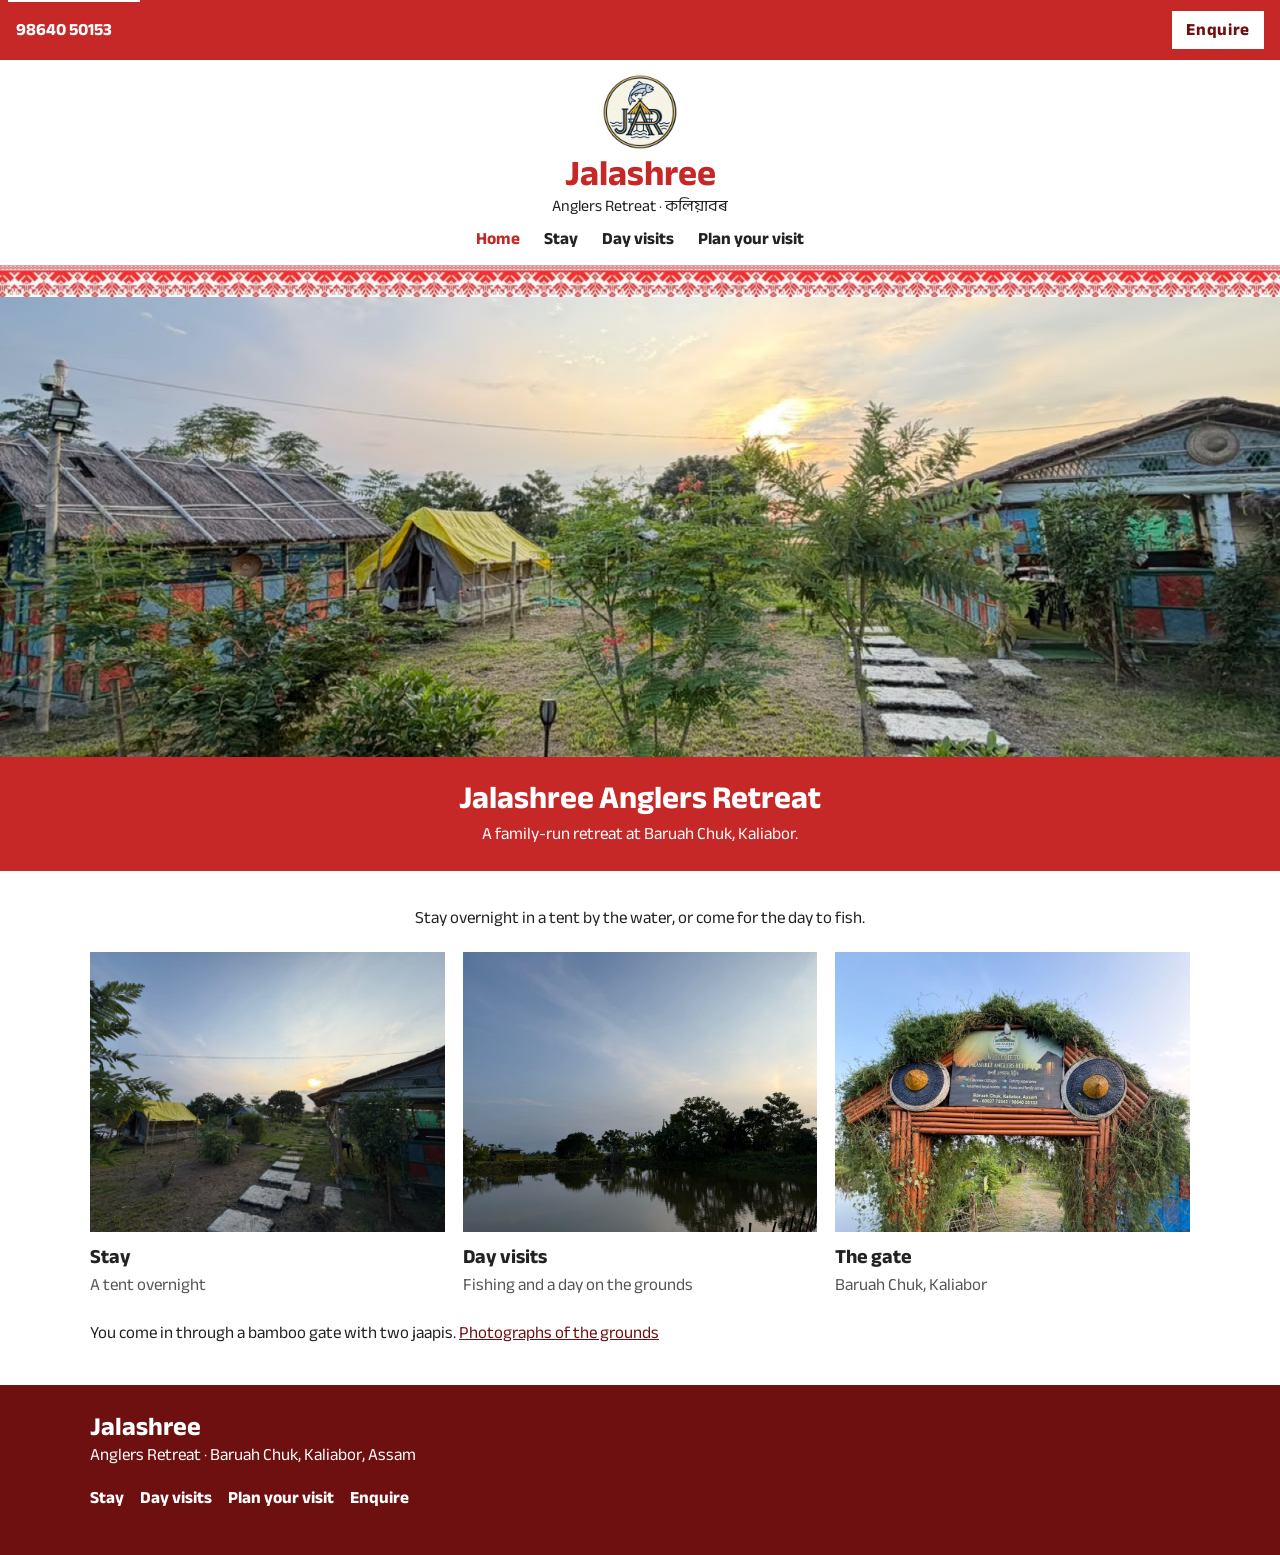
==== index.html @ 2acd0dfd "Give the site a fuller photographic layout." ====
<!doctype html>
<html lang="en">
  <head>
    <meta charset="utf-8" />
    <meta name="viewport" content="width=device-width, initial-scale=1" />
    <title>Jalashree Anglers Retreat</title>
    <meta name="description" content="Family-run retreat at Baruah Chuk, Kaliabor, Assam. Enquire about a tent overnight or a day visit to fish." />
    <link rel="stylesheet" href="styles.css" />
    <link rel="icon" href="images/logo.png" type="image/png" />
  </head>
  <body>
    <a class="skip" href="#content">Skip to content</a>
    <div class="topbar">
      <a href="tel:+919864050153">98640 50153</a>
      <div class="top-actions">
        <button class="menu-btn" type="button" aria-expanded="false" aria-controls="site-nav">Menu</button>
        <a class="plan" href="book.html">Enquire</a>
      </div>
    </div>
    <header class="site-head">
      <a class="brand" href="index.html">
        <img src="images/logo.png" width="192" height="192" alt="" />
        <span>
          <span class="brand-en">Jalashree</span>
          <span class="brand-sub">Anglers Retreat · কলিয়াবৰ</span>
        </span>
      </a>
      <nav id="site-nav" aria-label="Pages">
        <a href="index.html" aria-current="page">Home</a>
        <a href="stay.html">Stay</a>
        <a href="day.html">Day visits</a>
        <a href="visit.html">Plan your visit</a>
      </nav>
    </header>
    <div class="gamosa" role="presentation"></div>
    <figure class="banner">
      <img src="images/yard.jpg" width="1600" height="1200" alt="Yellow tent between thatched shelters on the grounds at sunset" fetchpriority="high" />
    </figure>
    <div class="banner-cap">
      <h1>Jalashree Anglers Retreat</h1>
      <p>A family-run retreat at Baruah Chuk, Kaliabor.</p>
    </div>
    <main id="content">
      <p class="lead">Stay overnight in a tent by the water, or come for the day to fish.</p>
      <div class="cards look">
        <a href="stay.html">
          <span class="shot"><img src="images/stay.jpg" width="1600" height="1200" alt="Yellow canvas tent and a thatched shelter beside a stone path at sunset" /></span>
          <strong>Stay</strong>
          <span>A tent overnight</span>
        </a>
        <a href="day.html">
          <span class="shot"><img src="images/pond.jpg" width="1280" height="960" alt="Still water beside the grounds, with trees along the far bank" /></span>
          <strong>Day visits</strong>
          <span>Fishing and a day on the grounds</span>
        </a>
        <a href="visit.html">
          <span class="shot"><img class="top" src="images/gate.jpg" width="960" height="1280" alt="Bamboo entrance with two jaapis and the Jalashree sign" /></span>
          <strong>The gate</strong>
          <span>Baruah Chuk, Kaliabor</span>
        </a>
      </div>
      <p class="lead">You come in through a bamboo gate with two jaapis. <a href="gallery.html">Photographs of the grounds</a></p>
    </main>
    <footer>
      <div class="wrap">
        <p class="foot-brand">Jalashree</p>
        <p>Anglers Retreat · Baruah Chuk, Kaliabor, Assam</p>
        <nav class="links" aria-label="Footer">
          <a href="stay.html">Stay</a>
          <a href="day.html">Day visits</a>
          <a href="visit.html">Plan your visit</a>
          <a href="book.html">Enquire</a>
        </nav>
      </div>
    </footer>
    <script src="contact.js"></script>
    <script src="site.js"></script>
  </body>
</html>
---- styles.css ----
@font-face {
  font-family: "Anek Bangla";
  src: url("fonts/anek-bangla-latin-400-normal.woff2") format("woff2");
  font-weight: 400;
  font-style: normal;
  font-display: swap;
  unicode-range: U+0000-00FF, U+0131, U+0152-0153, U+02BB-02BC, U+02C6, U+02DA, U+02DC, U+2000-206F, U+20AC, U+2122;
}

@font-face {
  font-family: "Anek Bangla";
  src: url("fonts/anek-bangla-latin-700-normal.woff2") format("woff2");
  font-weight: 700;
  font-style: normal;
  font-display: swap;
  unicode-range: U+0000-00FF, U+0131, U+0152-0153, U+02BB-02BC, U+02C6, U+02DA, U+02DC, U+2000-206F, U+20AC, U+2122;
}

@font-face {
  font-family: "Anek Bangla";
  src: url("fonts/anek-bangla-bengali-400-normal.woff2") format("woff2");
  font-weight: 400;
  font-style: normal;
  font-display: swap;
  unicode-range: U+0980-09FF;
}

@font-face {
  font-family: "Anek Bangla";
  src: url("fonts/anek-bangla-bengali-700-normal.woff2") format("woff2");
  font-weight: 700;
  font-style: normal;
  font-display: swap;
  unicode-range: U+0980-09FF;
}

:root {
  --red: #c62828;
  --red-dark: #6e1010;
  --ink: #222;
  --muted: #555;
  --line: #e6e6e6;
  --page: 1100px;
  --move: 0.2s ease;
}

*,
*::before,
*::after {
  box-sizing: border-box;
}

body {
  margin: 0;
  color: var(--ink);
  background: #fff;
  font-family: "Anek Bangla", "Nirmala UI", sans-serif;
  font-size: 17px;
  line-height: 1.5;
}

img {
  max-width: 100%;
  display: block;
}

figure {
  margin: 0;
}

a {
  color: inherit;
}

h1,
h2,
p {
  margin: 0;
}

:focus-visible {
  outline: 2px solid var(--red-dark);
  outline-offset: 2px;
}

::selection {
  background: var(--red);
  color: #fff;
}

.skip {
  position: absolute;
  left: 8px;
  top: -40px;
  background: #fff;
  padding: 8px 12px;
  z-index: 5;
}

.skip:focus {
  top: 8px;
}

.wrap {
  width: min(var(--page), calc(100% - 32px));
  margin-inline: auto;
}

.topbar {
  display: flex;
  justify-content: space-between;
  align-items: center;
  gap: 12px;
  padding: 8px 16px;
  background: var(--red);
  color: #fff;
}

.top-actions {
  display: flex;
  align-items: center;
  gap: 8px;
}

.topbar .menu-btn {
  border-color: #fff;
  background: transparent;
  color: #fff;
}

.topbar a {
  display: inline-flex;
  align-items: center;
  min-height: 44px;
  color: #fff;
  font-weight: 700;
  text-decoration: none;
}

.topbar .plan {
  min-height: 36px;
  padding: 6px 14px;
  background: #fff;
  color: var(--red-dark);
}

.topbar .plan:hover {
  background: #f3e4e4;
  color: var(--red-dark);
}

.site-head {
  position: relative;
  display: flex;
  flex-direction: column;
  align-items: center;
  width: min(var(--page), calc(100% - 32px));
  margin: 0 auto;
  padding: 14px 0 4px;
}

.brand {
  display: flex;
  flex-direction: column;
  align-items: center;
  text-align: center;
  text-decoration: none;
  color: inherit;
  min-height: 44px;
}

.brand img {
  width: 76px;
  height: 76px;
  margin: 0 0 6px;
}

.brand-en {
  display: block;
  color: var(--red);
  font-size: 36px;
  font-weight: 700;
  line-height: 1;
}

.brand-sub {
  display: block;
  margin-top: 4px;
  font-size: 16px;
  line-height: 1.3;
}

.head-actions {
  display: flex;
  align-items: center;
  gap: 8px;
}

.call {
  position: relative;
  display: inline-flex;
  align-items: center;
  min-height: 44px;
  padding: 0 4px;
  color: var(--red-dark);
  font-weight: 700;
  text-decoration: none;
}

.call span {
  margin-left: 4px;
}

.menu-btn {
  display: none;
  min-height: 44px;
  min-width: 44px;
  padding: 8px 12px;
  border: 1px solid var(--line);
  background: #fff;
  color: var(--ink);
  font: inherit;
  font-weight: 700;
  cursor: pointer;
}

#site-nav {
  display: flex;
  flex-wrap: wrap;
  align-items: center;
  justify-content: center;
  gap: 0 8px;
}

#site-nav a {
  display: inline-flex;
  align-items: center;
  min-height: 44px;
  padding: 0 8px;
  text-decoration: none;
  font-weight: 700;
  transition: color var(--move);
}

#site-nav a:hover,
#site-nav a[aria-current="page"] {
  color: var(--red);
}

.gamosa {
  height: 32px;
  background: #fff url("images/gamosa.png") center / auto 32px repeat-x;
}

.banner img {
  width: 100%;
  height: 460px;
  object-fit: cover;
  object-position: center 58%;
}

.banner-cap {
  background: var(--red);
  color: #fff;
  text-align: center;
  padding: 22px 20px 24px;
}

.banner-cap h1,
.banner-cap strong {
  display: block;
  color: #fff;
  font-size: 32px;
  font-weight: 700;
  line-height: 1.2;
  margin: 0;
}

.banner-cap p,
.banner-cap span {
  display: block;
  margin-top: 4px;
  font-size: 17px;
}

.banner.gate img {
  height: 520px;
  object-position: center 12%;
}

main {
  width: min(var(--page), calc(100% - 32px));
  margin: 0 auto;
  padding: 22px 0 40px;
}

h1.page {
  font-size: 30px;
  font-weight: 700;
  margin-bottom: 12px;
}

h2.section {
  font-size: 22px;
  font-weight: 700;
  margin: 28px 0 12px;
}

.lead,
.copy {
  max-width: 68ch;
}

.lead {
  margin-top: 12px;
}

.banner-cap + main > .lead:first-child {
  text-align: center;
  margin-inline: auto;
}

.cards + .lead {
  margin-top: 22px;
}

.copy {
  margin-bottom: 16px;
}

.copy p + p,
.lead + p {
  margin-top: 12px;
}

.hero {
  margin: 0 0 16px;
}

.hero img {
  width: 100%;
  height: 360px;
  object-fit: cover;
  object-position: center 55%;
}

.plain {
  margin: 18px 0 0;
}

.plain img {
  width: 100%;
  height: auto;
}

.frame img {
  width: 100%;
  height: 420px;
  object-fit: cover;
  object-position: center 15%;
}

figcaption,
.crumb,
.cards span,
.note {
  color: var(--muted);
}

.plain figcaption,
.hero figcaption,
.split figcaption,
.gallery figcaption {
  margin-top: 6px;
  font-size: 15px;
}

.crumb {
  font-size: 15px;
  margin-bottom: 8px;
}

.crumb a,
.copy a,
.lead a {
  color: var(--red-dark);
  transition: color var(--move);
}

.action {
  margin: 16px 0;
}

a.plan,
button.plan {
  display: inline-flex;
  align-items: center;
  justify-content: center;
  min-height: 48px;
  padding: 12px 18px;
  border: 0;
  background: var(--red-dark);
  color: #fff;
  text-decoration: none;
  font: inherit;
  font-weight: 700;
  letter-spacing: 0.04em;
  cursor: pointer;
  transition: background-color var(--move);
}

a.plan:hover,
button.plan:hover {
  background: #4f0c0c;
  color: #fff;
}

.cards {
  display: grid;
  grid-template-columns: 1fr 1fr;
  gap: 18px;
  margin-top: 22px;
}

.cards.look {
  grid-template-columns: 1fr 1fr 1fr;
}

.cards a {
  display: block;
  text-decoration: none;
}

.shot {
  display: block;
  overflow: hidden;
}

.cards img {
  width: 100%;
  height: 280px;
  object-fit: cover;
}

.cards strong,
.cards span {
  display: block;
}

.cards strong {
  margin-top: 10px;
  font-size: 20px;
}

.cards img.top {
  object-position: center 18%;
}

.cards a:hover strong {
  color: var(--red);
}

.split {
  display: grid;
  grid-template-columns: 1fr 1fr;
  gap: 18px;
  margin-top: 18px;
}

.split img,
.gallery img {
  width: 100%;
  height: 320px;
  object-fit: cover;
}

.gallery {
  list-style: none;
  margin: 0;
  padding: 0;
  display: grid;
  grid-template-columns: 1fr 1fr;
  gap: 16px;
}

.address {
  font-size: 20px;
  font-weight: 700;
  margin-bottom: 6px;
}

.book-form {
  display: grid;
  gap: 14px;
  max-width: 28rem;
  margin-top: 8px;
}

.book-form label,
.choice {
  display: grid;
  gap: 6px;
  font-weight: 700;
}

.choice {
  margin: 0;
  padding: 0;
  border: 0;
  min-inline-size: 0;
}

.book-form input[type="text"],
.book-form input[type="tel"],
.book-form input[type="date"],
.book-form input[type="number"],
.book-form textarea {
  font: inherit;
  width: 100%;
  min-height: 48px;
  padding: 10px 12px;
  border: 1px solid #ccc;
  border-radius: 0;
  background: #fff;
  color: var(--ink);
}

.book-form textarea {
  min-height: 96px;
  resize: vertical;
}

.choices {
  display: flex;
  flex-wrap: wrap;
  gap: 8px 22px;
}

.choices label {
  display: flex;
  align-items: center;
  gap: 8px;
  min-height: 44px;
  font-weight: 700;
}

.choices input {
  width: 18px;
  height: 18px;
  accent-color: var(--red-dark);
}

.form-error {
  color: var(--red-dark);
  font-weight: 700;
}

.draft pre {
  margin: 12px 0;
  padding: 12px;
  max-width: 68ch;
  white-space: pre-wrap;
  background: #f7f7f7;
  border: 1px solid var(--line);
  font: inherit;
}

.fold {
  border-top: 1px solid #e4e4e4;
  max-width: 68ch;
}

.fold:last-child {
  border-bottom: 1px solid #e4e4e4;
}

.fold summary {
  min-height: 48px;
  display: flex;
  align-items: center;
  justify-content: space-between;
  gap: 16px;
  padding: 12px 0;
  cursor: pointer;
  font-weight: 700;
  list-style: none;
}

.fold summary::-webkit-details-marker {
  display: none;
}

.fold summary::after {
  content: "";
  width: 8px;
  height: 8px;
  border-right: 2px solid currentColor;
  border-bottom: 2px solid currentColor;
  transform: rotate(45deg);
  flex: none;
}

.fold[open] summary::after {
  transform: rotate(225deg);
}

.fold::details-content {
  display: grid;
  grid-template-rows: 0fr;
  overflow: hidden;
  transition: grid-template-rows 0.25s ease, content-visibility 0.25s allow-discrete;
}

.fold[open]::details-content {
  grid-template-rows: 1fr;
}

.fold::details-content > p {
  min-height: 0;
  overflow: hidden;
}

.fold p {
  padding: 0 0 14px;
  max-width: 62ch;
}

.fold a {
  color: var(--red-dark);
}

footer {
  background: var(--red-dark);
  color: #fff;
  border-top: 0;
  padding: 28px 0 36px;
}

.foot-brand {
  color: #fff;
  font-size: 26px;
  font-weight: 700;
  line-height: 1.1;
}

footer .links {
  display: flex;
  flex-wrap: wrap;
  gap: 4px 16px;
  margin-top: 8px;
}

footer .links a {
  color: #fff;
  text-decoration: none;
  font-weight: 700;
  min-height: 44px;
  display: inline-flex;
  align-items: center;
}

footer .links a:hover {
  text-decoration: underline;
}

@media (min-width: 900px) {
  .menu-btn {
    display: none;
  }

  #site-nav {
    display: flex;
  }
}

@media (max-width: 899px) {
  .menu-btn {
    display: inline-flex;
    align-items: center;
    justify-content: center;
  }

  #site-nav {
    display: none;
    flex-basis: 100%;
    flex-direction: column;
    align-items: flex-start;
    gap: 0;
    padding-bottom: 6px;
  }

  #site-nav.is-open {
    display: flex;
  }

  .banner img,
  .banner.gate img {
    height: 240px;
  }

  .cards.look {
    grid-template-columns: 1fr;
  }

  .banner-cap h1,
  .banner-cap strong {
    font-size: 24px;
  }

  .brand img {
    width: 64px;
    height: 64px;
  }

  .brand-en {
    font-size: 30px;
  }

  .hero img,
  .frame img {
    height: 220px;
  }

  .cards,
  .split,
  .gallery {
    grid-template-columns: 1fr;
  }
}

@media (max-width: 400px) {
  .call span {
    position: absolute;
    width: 1px;
    height: 1px;
    padding: 0;
    margin: -1px;
    overflow: hidden;
    clip: rect(0, 0, 0, 0);
    white-space: nowrap;
    border: 0;
  }
}

@media (prefers-reduced-motion: reduce) {
  *,
  *::before,
  *::after {
    animation: none !important;
    transition: none !important;
  }
}
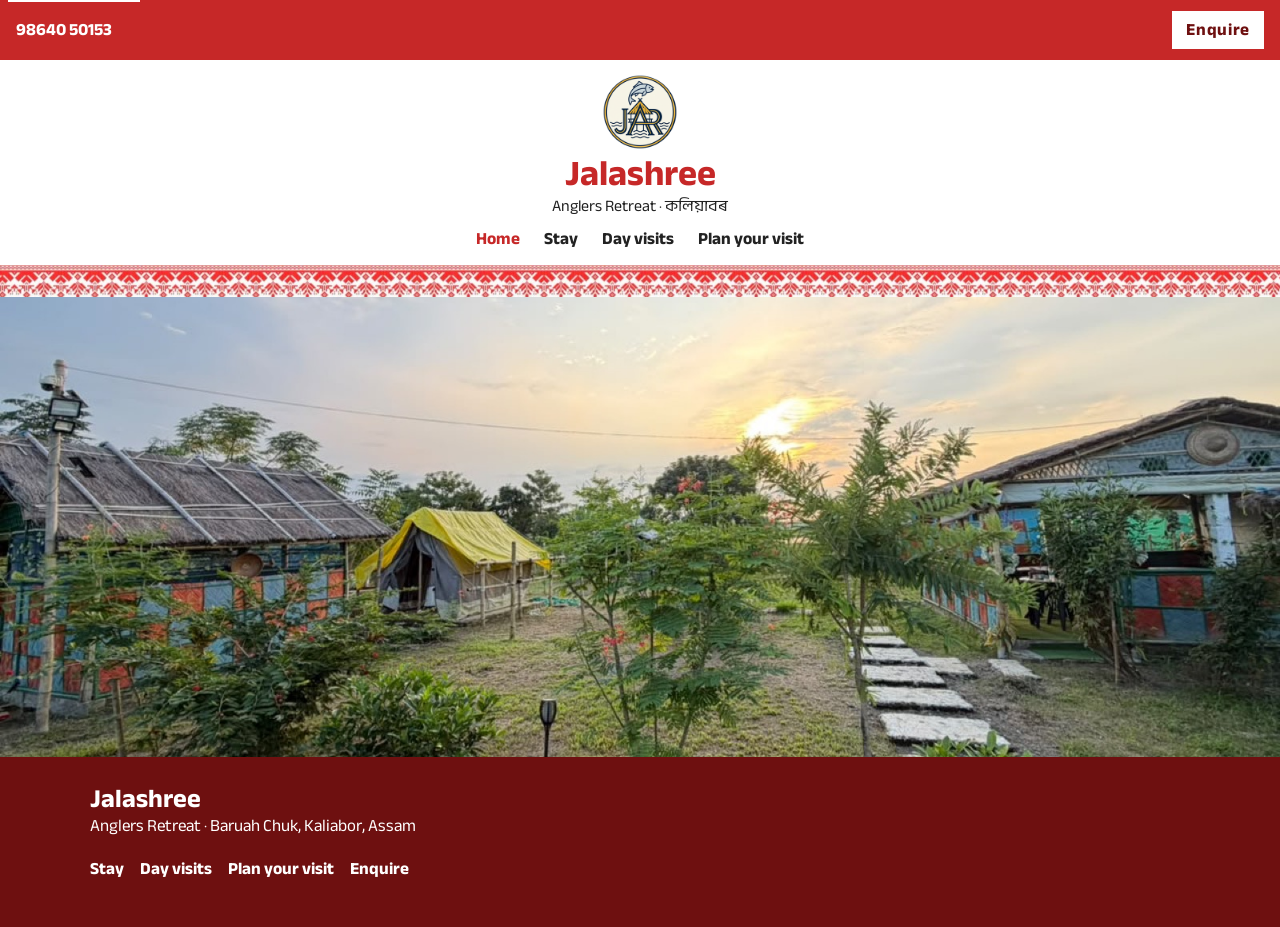
==== commit 7f8c4f40: "Show only the grounds photograph on the home page." ====
--- a/index.html
+++ b/index.html
@@ -33,33 +33,11 @@
       </nav>
     </header>
     <div class="gamosa" role="presentation"></div>
-    <figure class="banner">
-      <img src="images/yard.jpg" width="1600" height="1200" alt="Yellow tent between thatched shelters on the grounds at sunset" fetchpriority="high" />
-    </figure>
-    <div class="banner-cap">
-      <h1>Jalashree Anglers Retreat</h1>
-      <p>A family-run retreat at Baruah Chuk, Kaliabor.</p>
-    </div>
-    <main id="content">
-      <p class="lead">Stay overnight in a tent by the water, or come for the day to fish.</p>
-      <div class="cards look">
-        <a href="stay.html">
-          <span class="shot"><img src="images/stay.jpg" width="1600" height="1200" alt="Yellow canvas tent and a thatched shelter beside a stone path at sunset" /></span>
-          <strong>Stay</strong>
-          <span>A tent overnight</span>
-        </a>
-        <a href="day.html">
-          <span class="shot"><img src="images/pond.jpg" width="1280" height="960" alt="Still water beside the grounds, with trees along the far bank" /></span>
-          <strong>Day visits</strong>
-          <span>Fishing and a day on the grounds</span>
-        </a>
-        <a href="visit.html">
-          <span class="shot"><img class="top" src="images/gate.jpg" width="960" height="1280" alt="Bamboo entrance with two jaapis and the Jalashree sign" /></span>
-          <strong>The gate</strong>
-          <span>Baruah Chuk, Kaliabor</span>
-        </a>
-      </div>
-      <p class="lead">You come in through a bamboo gate with two jaapis. <a href="gallery.html">Photographs of the grounds</a></p>
+    <main id="content" class="home">
+      <h1 class="sr">Jalashree Anglers Retreat</h1>
+      <figure class="banner">
+        <img src="images/yard.jpg" width="1600" height="1200" alt="Yellow tent between thatched shelters on the grounds at sunset" fetchpriority="high" />
+      </figure>
     </main>
     <footer>
       <div class="wrap">
--- a/styles.css
+++ b/styles.css
@@ -99,6 +99,18 @@
 
 .skip:focus {
   top: 8px;
+}
+
+.sr {
+  position: absolute;
+  width: 1px;
+  height: 1px;
+  padding: 0;
+  margin: -1px;
+  overflow: hidden;
+  clip: rect(0, 0, 0, 0);
+  white-space: nowrap;
+  border: 0;
 }
 
 .wrap {
@@ -292,6 +304,11 @@
   width: min(var(--page), calc(100% - 32px));
   margin: 0 auto;
   padding: 22px 0 40px;
+}
+
+main.home {
+  width: 100%;
+  padding: 0;
 }
 
 h1.page {
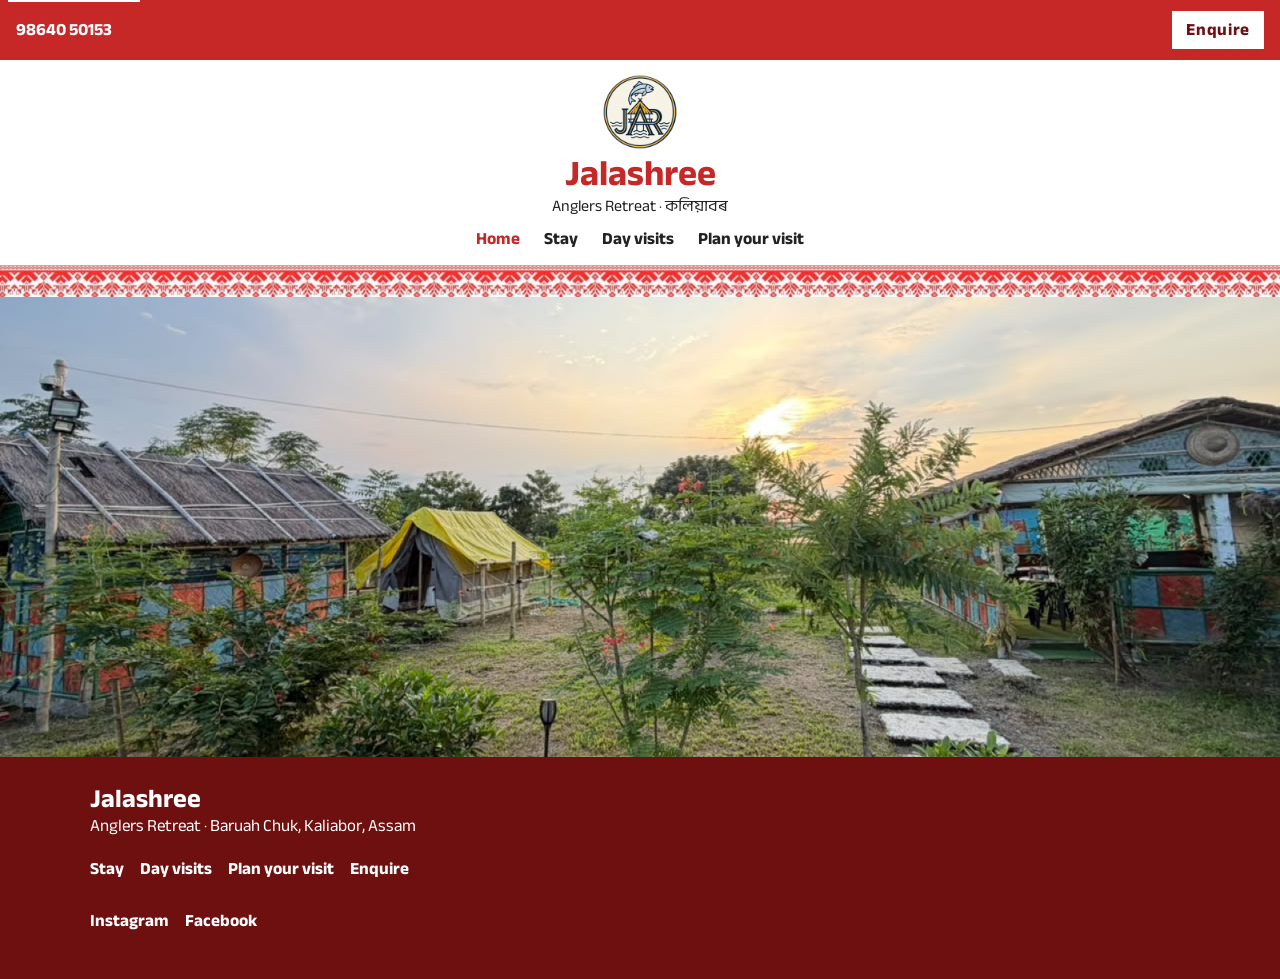
==== commit 561de57e: "Add social links, Google reviews, and the fishing photo." ====
--- a/index.html
+++ b/index.html
@@ -49,6 +49,10 @@
           <a href="visit.html">Plan your visit</a>
           <a href="book.html">Enquire</a>
         </nav>
+        <nav class="links" aria-label="Social">
+          <a href="https://www.instagram.com/jalashree_anglers_retreat/" rel="noopener noreferrer">Instagram</a>
+          <a href="https://www.facebook.com/share/1FnUikQe49/?mibextid=wwXIfr" rel="noopener noreferrer">Facebook</a>
+        </nav>
       </div>
     </footer>
     <script src="contact.js"></script>
--- a/styles.css
+++ b/styles.css
@@ -300,6 +300,11 @@
   object-position: center 12%;
 }
 
+.banner.photo img {
+  height: auto;
+  object-fit: contain;
+}
+
 main {
   width: min(var(--page), calc(100% - 32px));
   margin: 0 auto;
@@ -504,6 +509,42 @@
   font-size: 20px;
   font-weight: 700;
   margin-bottom: 6px;
+}
+
+.map-frame {
+  width: min(100%, 420px);
+  height: 220px;
+  margin: 12px 0 8px;
+  overflow: hidden;
+  border: 1px solid var(--line);
+}
+
+.map-frame iframe {
+  width: 100%;
+  height: 100%;
+  border: 0;
+}
+
+.score {
+  font-weight: 700;
+  margin: 0 0 14px;
+}
+
+.reviews {
+  list-style: none;
+  margin: 0 0 12px;
+  padding: 0;
+  display: grid;
+  gap: 16px;
+  max-width: 62ch;
+}
+
+.reviews blockquote {
+  margin: 0;
+}
+
+.reviews p {
+  margin: 0;
 }
 
 .book-form {
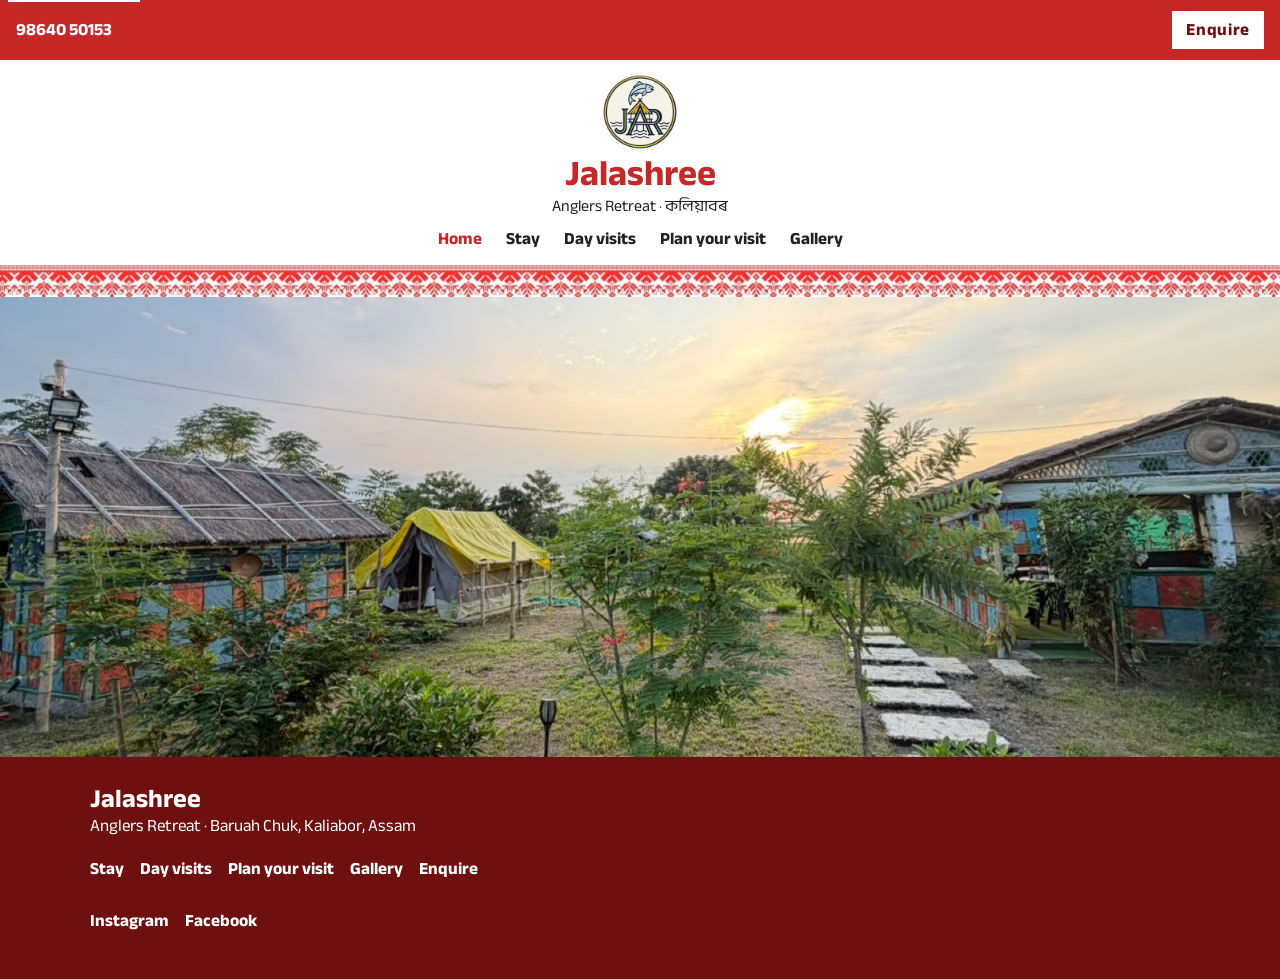
==== commit 965a47df: "Show the gallery as cards and keep the page photos smaller." ====
--- a/index.html
+++ b/index.html
@@ -30,6 +30,7 @@
         <a href="stay.html">Stay</a>
         <a href="day.html">Day visits</a>
         <a href="visit.html">Plan your visit</a>
+        <a href="gallery.html">Gallery</a>
       </nav>
     </header>
     <div class="gamosa" role="presentation"></div>
@@ -47,6 +48,7 @@
           <a href="stay.html">Stay</a>
           <a href="day.html">Day visits</a>
           <a href="visit.html">Plan your visit</a>
+        <a href="gallery.html">Gallery</a>
           <a href="book.html">Enquire</a>
         </nav>
         <nav class="links" aria-label="Social">
--- a/styles.css
+++ b/styles.css
@@ -296,13 +296,14 @@
 }
 
 .banner.gate img {
-  height: 520px;
-  object-position: center 12%;
+  height: 280px;
+  object-position: center 18%;
 }
 
 .banner.photo img {
-  height: auto;
-  object-fit: contain;
+  height: 280px;
+  object-fit: cover;
+  object-position: center;
 }
 
 main {
@@ -373,6 +374,12 @@
 .plain img {
   width: 100%;
   height: auto;
+}
+
+.plain.small img {
+  height: 280px;
+  object-fit: cover;
+  object-position: center;
 }
 
 .frame img {
@@ -489,8 +496,7 @@
   margin-top: 18px;
 }
 
-.split img,
-.gallery img {
+.split img {
   width: 100%;
   height: 320px;
   object-fit: cover;
@@ -498,11 +504,47 @@
 
 .gallery {
   list-style: none;
-  margin: 0;
+  margin: 18px 0 0;
   padding: 0;
   display: grid;
   grid-template-columns: 1fr 1fr;
-  gap: 16px;
+  gap: 22px;
+}
+
+.gallery figure {
+  display: flex;
+  flex-direction: column;
+  margin: 0;
+  background: #fbf6ee;
+}
+
+.gallery figure::before,
+.gallery figure::after {
+  content: "";
+  display: block;
+  height: 18px;
+  background: #fff url("images/gamosa.png") center / auto 18px repeat-x;
+}
+
+.gallery .shot {
+  display: flex;
+  align-items: center;
+  justify-content: center;
+  height: 240px;
+  margin: 14px 14px 0;
+  background: #f3eee4;
+}
+
+.gallery img {
+  width: 100%;
+  height: 100%;
+  object-fit: contain;
+}
+
+.gallery figcaption {
+  margin: 0;
+  padding: 10px 14px 14px;
+  text-align: center;
 }
 
 .address {
@@ -752,8 +794,10 @@
   }
 
   .banner img,
-  .banner.gate img {
-    height: 240px;
+  .banner.gate img,
+  .banner.photo img,
+  .plain.small img {
+    height: 200px;
   }
 
   .cards.look {
@@ -783,6 +827,10 @@
   .split,
   .gallery {
     grid-template-columns: 1fr;
+  }
+
+  .gallery .shot {
+    height: 200px;
   }
 }
 
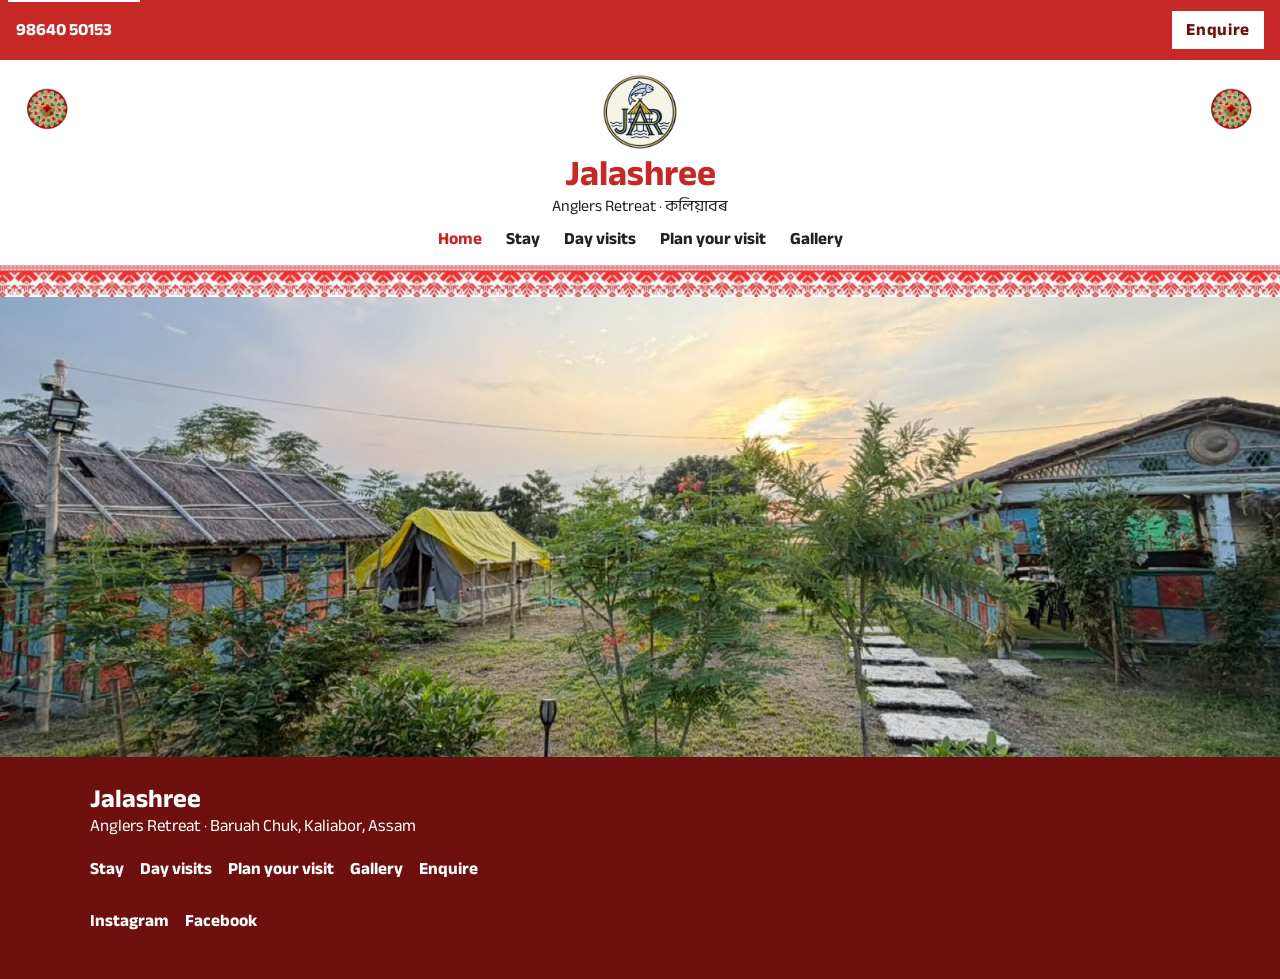
==== commit e03cd103: "Show the cottage, the night sign, and jaapis on the site." ====
--- a/index.html
+++ b/index.html
@@ -18,6 +18,8 @@
       </div>
     </div>
     <header class="site-head">
+      <img class="jaapi jaapi-left" src="images/jaapi.png" width="552" height="452" alt="" />
+      <img class="jaapi jaapi-right" src="images/jaapi.png" width="552" height="452" alt="" />
       <a class="brand" href="index.html">
         <img src="images/logo.png" width="192" height="192" alt="" />
         <span>
--- a/styles.css
+++ b/styles.css
@@ -166,9 +166,26 @@
   display: flex;
   flex-direction: column;
   align-items: center;
-  width: min(var(--page), calc(100% - 32px));
+  width: 100%;
   margin: 0 auto;
-  padding: 14px 0 4px;
+  padding: 14px 16px 4px;
+}
+
+.jaapi {
+  position: absolute;
+  top: 18px;
+  width: 64px;
+  height: 64px;
+  object-fit: contain;
+  pointer-events: none;
+}
+
+.jaapi-left {
+  left: 16px;
+}
+
+.jaapi-right {
+  right: 16px;
 }
 
 .brand {
@@ -300,6 +317,10 @@
   object-position: center 18%;
 }
 
+.banner.cottage img {
+  object-position: center 72%;
+}
+
 .banner.photo img {
   height: 280px;
   object-fit: cover;
@@ -380,6 +401,20 @@
   height: 280px;
   object-fit: cover;
   object-position: center;
+}
+
+.meal {
+  margin: 18px 0 0;
+}
+
+.meal img {
+  width: min(100%, 280px);
+  height: auto;
+}
+
+.meal figcaption {
+  margin-top: 6px;
+  text-align: right;
 }
 
 .frame img {
@@ -553,12 +588,37 @@
   margin-bottom: 6px;
 }
 
+.place {
+  display: grid;
+  grid-template-columns: 1fr 1fr;
+  gap: 16px;
+  margin: 8px 0 16px;
+}
+
+.place figure {
+  margin: 0;
+  height: 320px;
+  background: #111;
+}
+
+.place img {
+  width: 100%;
+  height: 100%;
+  object-fit: contain;
+}
+
 .map-frame {
   width: min(100%, 420px);
   height: 220px;
   margin: 12px 0 8px;
   overflow: hidden;
   border: 1px solid var(--line);
+}
+
+.place .map-frame {
+  width: 100%;
+  height: 320px;
+  margin: 0;
 }
 
 .map-frame iframe {
@@ -818,6 +878,12 @@
     font-size: 30px;
   }
 
+  .jaapi {
+    width: 40px;
+    height: 40px;
+    top: 14px;
+  }
+
   .hero img,
   .frame img {
     height: 220px;
@@ -825,8 +891,14 @@
 
   .cards,
   .split,
-  .gallery {
+  .gallery,
+  .place {
     grid-template-columns: 1fr;
+  }
+
+  .place figure,
+  .place .map-frame {
+    height: 240px;
   }
 
   .gallery .shot {
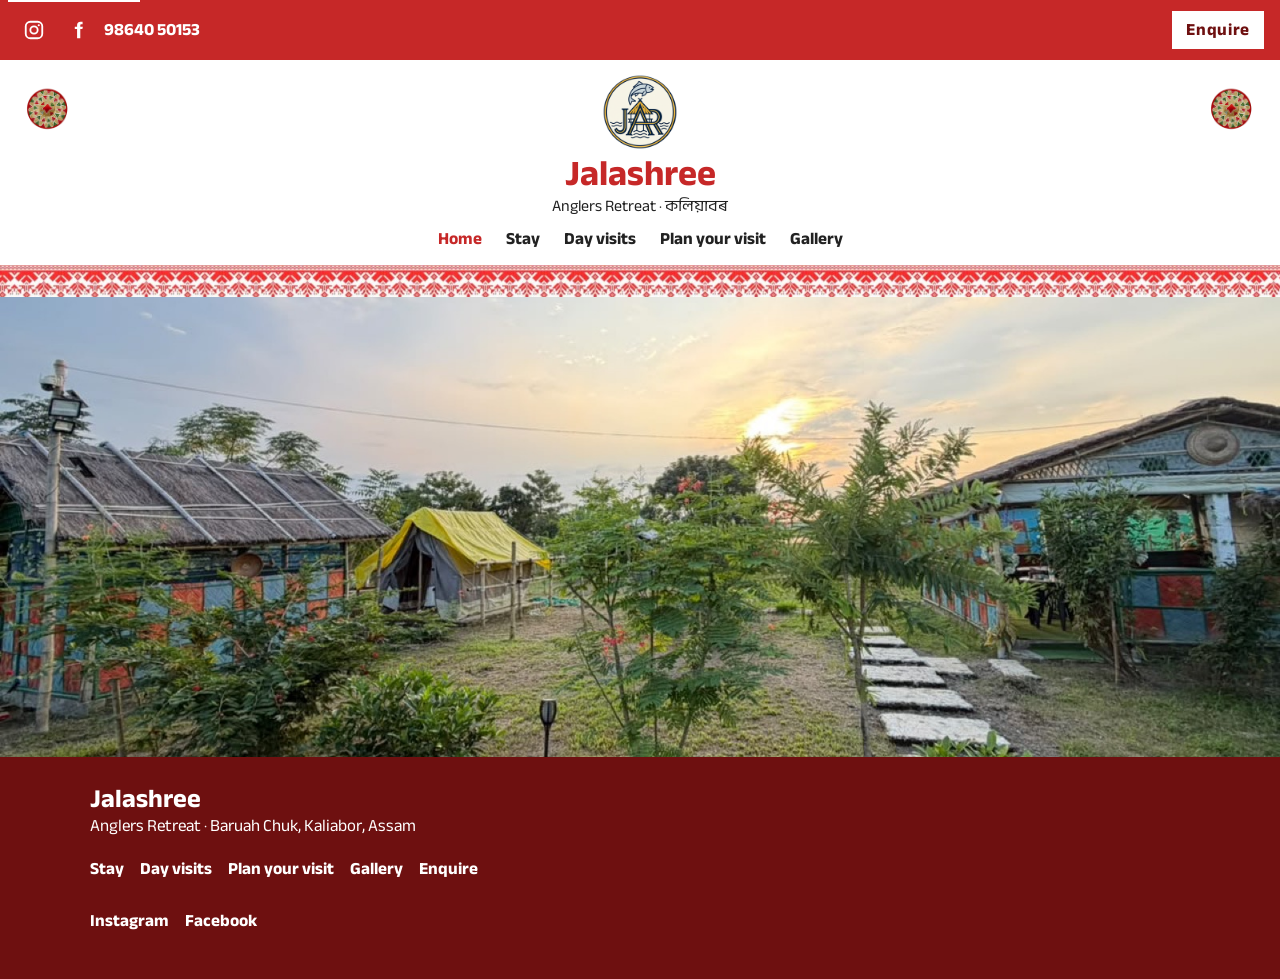
==== commit b94e410c: "Open the phone menu from the left and put social marks in the top bar." ====
--- a/index.html
+++ b/index.html
@@ -11,9 +11,11 @@
   <body>
     <a class="skip" href="#content">Skip to content</a>
     <div class="topbar">
+      <button class="menu-btn" type="button" aria-expanded="false" aria-controls="site-nav">Menu</button>
+      <a class="social" href="https://www.instagram.com/jalashree_anglers_retreat/" rel="noopener noreferrer" aria-label="Instagram"><svg viewBox="0 0 24 24" width="22" height="22" aria-hidden="true" focusable="false"><rect x="3" y="3" width="18" height="18" rx="5" fill="none" stroke="currentColor" stroke-width="2"/><circle cx="12" cy="12" r="4" fill="none" stroke="currentColor" stroke-width="2"/><circle cx="17.2" cy="6.8" r="1.15" fill="currentColor"/></svg></a>
+      <a class="social" href="https://www.facebook.com/share/1FnUikQe49/?mibextid=wwXIfr" rel="noopener noreferrer" aria-label="Facebook"><svg viewBox="0 0 24 24" width="22" height="22" aria-hidden="true" focusable="false"><path fill="currentColor" d="M14.5 8.5V6.8c0-.7.5-1 1.2-1H17V3h-2.2C12.2 3 11 4.5 11 6.6v1.9H8.5V11H11v10h3.5V11h2.3l.5-2.5h-2.8z"/></svg></a>
       <a href="tel:+919864050153">98640 50153</a>
       <div class="top-actions">
-        <button class="menu-btn" type="button" aria-expanded="false" aria-controls="site-nav">Menu</button>
         <a class="plan" href="book.html">Enquire</a>
       </div>
     </div>
@@ -41,6 +43,26 @@
       <figure class="banner">
         <img src="images/yard.jpg" width="1600" height="1200" alt="Yellow tent between thatched shelters on the grounds at sunset" fetchpriority="high" />
       </figure>
+      <ul class="gallery home-picks">
+        <li>
+          <figure>
+            <span class="shot"><img src="images/yard.jpg" width="1600" height="1200" alt="Yellow tent between thatched shelters on the grounds at sunset" /></span>
+            <figcaption>The yellow tent between the thatched shelters</figcaption>
+          </figure>
+        </li>
+        <li>
+          <figure>
+            <span class="shot"><img src="images/fishing.webp" width="1360" height="751" alt="Three people fishing with rods from a grassy bank" /></span>
+            <figcaption>Fishing from the bank</figcaption>
+          </figure>
+        </li>
+        <li>
+          <figure>
+            <span class="shot"><img src="images/meal.jpg" width="960" height="1280" alt="Rice, dal, vegetable curries, salad and lime served on steel plates" /></span>
+            <figcaption>Various delicious food</figcaption>
+          </figure>
+        </li>
+      </ul>
     </main>
     <footer>
       <div class="wrap">
--- a/styles.css
+++ b/styles.css
@@ -120,9 +120,9 @@
 
 .topbar {
   display: flex;
-  justify-content: space-between;
-  align-items: center;
-  gap: 12px;
+  justify-content: flex-start;
+  align-items: center;
+  gap: 8px;
   padding: 8px 16px;
   background: var(--red);
   color: #fff;
@@ -132,6 +132,7 @@
   display: flex;
   align-items: center;
   gap: 8px;
+  margin-left: auto;
 }
 
 .topbar .menu-btn {
@@ -147,6 +148,17 @@
   color: #fff;
   font-weight: 700;
   text-decoration: none;
+  white-space: nowrap;
+}
+
+.topbar .social {
+  justify-content: center;
+  width: 36px;
+  flex: 0 0 auto;
+}
+
+.topbar .social:hover {
+  color: #f3e4e4;
 }
 
 .topbar .plan {
@@ -582,6 +594,10 @@
   text-align: center;
 }
 
+.gallery.home-picks {
+  display: none;
+}
+
 .address {
   font-size: 20px;
   font-weight: 700;
@@ -840,17 +856,60 @@
     justify-content: center;
   }
 
+  .topbar {
+    position: relative;
+    z-index: 30;
+  }
+
+  body::before {
+    content: "";
+    position: fixed;
+    inset: 0;
+    z-index: 19;
+    background: rgba(34, 34, 34, 0.4);
+    opacity: 0;
+    pointer-events: none;
+    transition: opacity 0.32s ease;
+  }
+
+  body.nav-open {
+    overflow: hidden;
+  }
+
+  body.nav-open::before {
+    opacity: 1;
+    pointer-events: auto;
+  }
+
   #site-nav {
-    display: none;
-    flex-basis: 100%;
+    position: fixed;
+    top: 0;
+    left: 0;
+    z-index: 20;
+    display: flex;
     flex-direction: column;
-    align-items: flex-start;
-    gap: 0;
-    padding-bottom: 6px;
+    flex-wrap: nowrap;
+    align-items: stretch;
+    justify-content: flex-start;
+    width: min(280px, 82vw);
+    height: 100%;
+    margin: 0;
+    padding: 72px 8px 16px;
+    background: #fff;
+    transform: translateX(-100%);
+    visibility: hidden;
+    transition: transform 0.32s ease, visibility 0s linear 0.32s;
   }
 
   #site-nav.is-open {
-    display: flex;
+    transform: translateX(0);
+    visibility: visible;
+    box-shadow: 8px 0 24px rgba(34, 34, 34, 0.12);
+    transition: transform 0.32s ease, visibility 0s linear 0s;
+  }
+
+  #site-nav a {
+    padding: 0 16px;
   }
 
   .banner img,
@@ -904,9 +963,32 @@
   .gallery .shot {
     height: 200px;
   }
+
+  .gallery.home-picks {
+    display: grid;
+    width: min(100% - 32px, 1100px);
+    margin: 18px auto 28px;
+  }
 }
 
 @media (max-width: 400px) {
+  .topbar {
+    gap: 4px;
+    padding-inline: 8px;
+  }
+
+  .topbar .social {
+    width: 32px;
+  }
+
+  .topbar .menu-btn {
+    padding-inline: 8px;
+  }
+
+  .topbar .plan {
+    padding-inline: 10px;
+  }
+
   .call span {
     position: absolute;
     width: 1px;
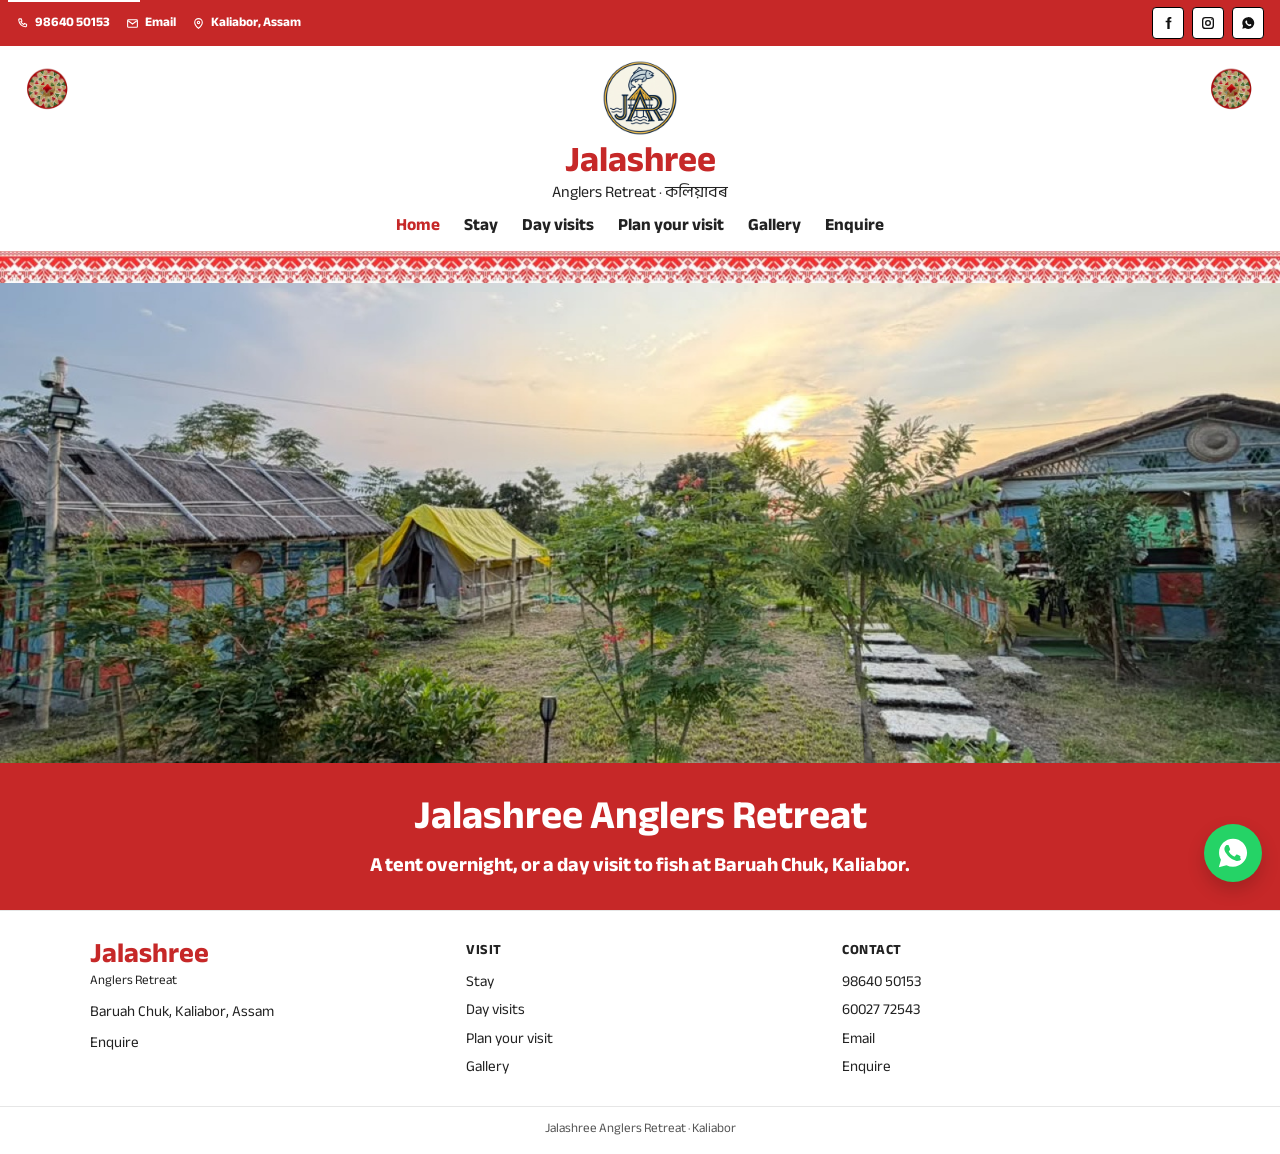
==== commit 981a7938: "Show the food menu, night sign, and footer, and fit every screen." ====
--- a/index.html
+++ b/index.html
@@ -2,7 +2,7 @@
 <html lang="en">
   <head>
     <meta charset="utf-8" />
-    <meta name="viewport" content="width=device-width, initial-scale=1" />
+    <meta name="viewport" content="width=device-width, initial-scale=1, viewport-fit=cover" />
     <title>Jalashree Anglers Retreat</title>
     <meta name="description" content="Family-run retreat at Baruah Chuk, Kaliabor, Assam. Enquire about a tent overnight or a day visit to fish." />
     <link rel="stylesheet" href="styles.css" />
@@ -11,15 +11,19 @@
   <body>
     <a class="skip" href="#content">Skip to content</a>
     <div class="topbar">
-      <button class="menu-btn" type="button" aria-expanded="false" aria-controls="site-nav">Menu</button>
-      <a class="social" href="https://www.instagram.com/jalashree_anglers_retreat/" rel="noopener noreferrer" aria-label="Instagram"><svg viewBox="0 0 24 24" width="22" height="22" aria-hidden="true" focusable="false"><rect x="3" y="3" width="18" height="18" rx="5" fill="none" stroke="currentColor" stroke-width="2"/><circle cx="12" cy="12" r="4" fill="none" stroke="currentColor" stroke-width="2"/><circle cx="17.2" cy="6.8" r="1.15" fill="currentColor"/></svg></a>
-      <a class="social" href="https://www.facebook.com/share/1FnUikQe49/?mibextid=wwXIfr" rel="noopener noreferrer" aria-label="Facebook"><svg viewBox="0 0 24 24" width="22" height="22" aria-hidden="true" focusable="false"><path fill="currentColor" d="M14.5 8.5V6.8c0-.7.5-1 1.2-1H17V3h-2.2C12.2 3 11 4.5 11 6.6v1.9H8.5V11H11v10h3.5V11h2.3l.5-2.5h-2.8z"/></svg></a>
-      <a href="tel:+919864050153">98640 50153</a>
-      <div class="top-actions">
-        <a class="plan" href="book.html">Enquire</a>
+      <div class="top-meta">
+        <a class="top-item" href="tel:+919864050153"><svg width="13" height="13" viewBox="0 0 24 24" fill="none" stroke="currentColor" stroke-width="2" aria-hidden="true" focusable="false"><path d="M6.5 3.5h3l1.5 4-2 1.2a12 12 0 0 0 5.3 5.3l1.2-2 4 1.5v3A2 2 0 0 1 17.5 18 14.5 14.5 0 0 1 5 5.5a2 2 0 0 1 1.5-2z"/></svg>98640 50153</a>
+        <a class="top-item" href="mailto:jalashreeanglersretreat@gmail.com"><svg width="13" height="13" viewBox="0 0 24 24" fill="none" stroke="currentColor" stroke-width="2" aria-hidden="true" focusable="false"><rect x="3" y="5" width="18" height="14" rx="1.5"/><path d="M4 7l8 6 8-6"/></svg>Email</a>
+        <a class="top-item" href="visit.html"><svg width="13" height="13" viewBox="0 0 24 24" fill="none" stroke="currentColor" stroke-width="2" aria-hidden="true" focusable="false"><path d="M12 21s7-6.2 7-11a7 7 0 1 0-14 0c0 4.8 7 11 7 11z"/><circle cx="12" cy="10" r="2.2"/></svg>Kaliabor, Assam</a>
+      </div>
+      <div class="top-social">
+        <a class="social" href="https://www.facebook.com/share/1FnUikQe49/?mibextid=wwXIfr" rel="noopener noreferrer" aria-label="Facebook"><svg width="16" height="16" viewBox="0 0 24 24" aria-hidden="true" focusable="false"><path fill="currentColor" d="M14.5 8.5V6.8c0-.7.5-1 1.2-1H17V3h-2.2C12.2 3 11 4.5 11 6.6v1.9H8.5V11H11v10h3.5V11h2.3l.5-2.5h-2.8z"/></svg></a>
+        <a class="social" href="https://www.instagram.com/jalashree_anglers_retreat/" rel="noopener noreferrer" aria-label="Instagram"><svg width="16" height="16" viewBox="0 0 24 24" fill="none" stroke="currentColor" stroke-width="2" aria-hidden="true" focusable="false"><rect x="4" y="4" width="16" height="16" rx="4"/><circle cx="12" cy="12" r="3.5"/><circle cx="17.5" cy="6.5" r=".8" fill="currentColor" stroke="none"/></svg></a>
+        <a class="social" href="https://wa.me/919864050153" rel="noopener noreferrer" aria-label="WhatsApp"><svg width="16" height="16" viewBox="0 0 24 24" aria-hidden="true" focusable="false"><path fill="currentColor" d="M12 3.2A8.7 8.7 0 0 0 4.6 16.3L3.5 20.5l4.3-1.1A8.8 8.8 0 1 0 12 3.2zm4.8 12.3c-.2.6-1.2 1.1-1.6 1.1-.4.1-.9.2-1.5-.1-.3-.1-.7-.3-1.2-.5-2.1-1-3.5-3.2-3.6-3.3-.1-.2-.9-1.2-.9-2.3s.6-1.6.8-1.8c.2-.2.4-.3.6-.3h.4c.1 0 .3 0 .5.4.2.5.6 1.6.7 1.7.1.1.1.3 0 .4l-.3.5c-.1.1-.2.2-.1.4.1.2.6 1 1.3 1.6.9.8 1.6 1 1.8 1.1.2.1.3.1.4-.1l.5-.6c.1-.2.3-.1.5-.1.2.1 1.3.6 1.5.7.2.1.3.2.4.3.1.2.1.6-.1 1.2z"/></svg></a>
       </div>
     </div>
     <header class="site-head">
+      <button class="menu-btn" type="button" aria-expanded="false" aria-controls="site-nav">Menu</button>
       <img class="jaapi jaapi-left" src="images/jaapi.png" width="552" height="452" alt="" />
       <img class="jaapi jaapi-right" src="images/jaapi.png" width="552" height="452" alt="" />
       <a class="brand" href="index.html">
@@ -35,6 +39,7 @@
         <a href="day.html">Day visits</a>
         <a href="visit.html">Plan your visit</a>
         <a href="gallery.html">Gallery</a>
+        <a href="book.html">Enquire</a>
       </nav>
     </header>
     <div class="gamosa" role="presentation"></div>
@@ -43,6 +48,10 @@
       <figure class="banner">
         <img src="images/yard.jpg" width="1600" height="1200" alt="Yellow tent between thatched shelters on the grounds at sunset" fetchpriority="high" />
       </figure>
+      <div class="banner-cap home-line">
+        <strong>Jalashree Anglers Retreat</strong>
+        <p>A tent overnight, or a day visit to fish at Baruah Chuk, Kaliabor.</p>
+      </div>
       <ul class="gallery home-picks">
         <li>
           <figure>
@@ -65,22 +74,35 @@
       </ul>
     </main>
     <footer>
-      <div class="wrap">
-        <p class="foot-brand">Jalashree</p>
-        <p>Anglers Retreat · Baruah Chuk, Kaliabor, Assam</p>
-        <nav class="links" aria-label="Footer">
-          <a href="stay.html">Stay</a>
-          <a href="day.html">Day visits</a>
-          <a href="visit.html">Plan your visit</a>
-        <a href="gallery.html">Gallery</a>
-          <a href="book.html">Enquire</a>
-        </nav>
-        <nav class="links" aria-label="Social">
-          <a href="https://www.instagram.com/jalashree_anglers_retreat/" rel="noopener noreferrer">Instagram</a>
-          <a href="https://www.facebook.com/share/1FnUikQe49/?mibextid=wwXIfr" rel="noopener noreferrer">Facebook</a>
-        </nav>
+      <div class="wrap foot-grid">
+        <div>
+          <p class="foot-brand">Jalashree</p>
+          <p class="foot-sub">Anglers Retreat</p>
+          <p>Baruah Chuk, Kaliabor, Assam</p>
+          <p><a href="book.html">Enquire</a></p>
+        </div>
+        <div>
+          <h2>Visit</h2>
+          <ul>
+            <li><a href="stay.html">Stay</a></li>
+            <li><a href="day.html">Day visits</a></li>
+            <li><a href="visit.html">Plan your visit</a></li>
+            <li><a href="gallery.html">Gallery</a></li>
+          </ul>
+        </div>
+        <div>
+          <h2>Contact</h2>
+          <ul>
+            <li><a href="tel:+919864050153">98640 50153</a></li>
+            <li><a href="tel:+916002772543">60027 72543</a></li>
+            <li><a href="mailto:jalashreeanglersretreat@gmail.com">Email</a></li>
+            <li><a href="book.html">Enquire</a></li>
+          </ul>
+        </div>
       </div>
+      <p class="copybar">Jalashree Anglers Retreat · Kaliabor</p>
     </footer>
+    <a class="chat" href="https://wa.me/919864050153" rel="noopener noreferrer" aria-label="WhatsApp"><svg width="34" height="34" viewBox="0 0 24 24" aria-hidden="true" focusable="false"><path fill="#fff" d="M12.04 2C6.58 2 2.15 6.4 2.15 11.83c0 1.74.46 3.44 1.34 4.94L2 22l5.39-1.41a10.1 10.1 0 0 0 4.65 1.12h.01c5.46 0 9.89-4.4 9.89-9.83C21.94 6.4 17.5 2 12.04 2zm5.76 14.15c-.24.68-1.4 1.3-1.94 1.38-.5.08-1.14.11-1.84-.12-.42-.13-1-.32-1.72-.62-3.02-1.3-4.99-4.34-5.14-4.54-.15-.2-1.22-1.62-1.22-3.09 0-1.47.77-2.19 1.04-2.49.27-.3.6-.37.8-.37.2 0 .4 0 .57.01.18.01.43-.07.67.51.24.6.83 2.05.9 2.2.07.15.12.33.02.53-.09.2-.14.32-.28.5-.14.17-.29.39-.42.52-.14.14-.28.29-.12.56.16.27.71 1.17 1.52 1.9 1.05.93 1.93 1.22 2.2 1.36.27.14.43.12.59-.07.16-.19.67-.78.85-1.05.18-.27.36-.22.6-.13.24.09 1.54.73 1.8.86.27.13.44.2.51.31.06.11.06.64-.18 1.32z"/></svg></a>
     <script src="contact.js"></script>
     <script src="site.js"></script>
   </body>
--- a/styles.css
+++ b/styles.css
@@ -41,13 +41,19 @@
   --muted: #555;
   --line: #e6e6e6;
   --page: 1100px;
-  --move: 0.2s ease;
+  --ease: cubic-bezier(0.22, 1, 0.36, 1);
+  --move: 0.22s var(--ease);
 }
 
 *,
 *::before,
 *::after {
   box-sizing: border-box;
+}
+
+html {
+  scroll-behavior: smooth;
+  -webkit-text-size-adjust: 100%;
 }
 
 body {
@@ -57,6 +63,8 @@
   font-family: "Anek Bangla", "Nirmala UI", sans-serif;
   font-size: 17px;
   line-height: 1.5;
+  overflow-wrap: break-word;
+  overflow-x: clip;
 }
 
 img {
@@ -120,45 +128,66 @@
 
 .topbar {
   display: flex;
-  justify-content: flex-start;
-  align-items: center;
-  gap: 8px;
-  padding: 8px 16px;
+  justify-content: space-between;
+  align-items: center;
+  flex-wrap: wrap;
+  gap: 8px 18px;
+  padding: 7px max(16px, env(safe-area-inset-right)) 7px max(16px, env(safe-area-inset-left));
   background: var(--red);
   color: #fff;
-}
-
-.top-actions {
-  display: flex;
-  align-items: center;
+  font-size: 13px;
+}
+
+.top-meta,
+.top-social {
+  display: flex;
+  align-items: center;
+  flex-wrap: wrap;
+  gap: 8px 16px;
+}
+
+.top-social {
   gap: 8px;
   margin-left: auto;
 }
 
-.topbar .menu-btn {
-  border-color: #fff;
-  background: transparent;
-  color: #fff;
-}
-
-.topbar a {
+.top-item {
   display: inline-flex;
   align-items: center;
-  min-height: 44px;
+  gap: 6px;
+  min-height: 32px;
   color: #fff;
   font-weight: 700;
   text-decoration: none;
   white-space: nowrap;
 }
 
+.top-item svg {
+  flex: none;
+}
+
+.top-item:hover {
+  text-decoration: underline;
+}
+
 .topbar .social {
-  justify-content: center;
-  width: 36px;
+  display: grid;
+  place-items: center;
+  width: 32px;
+  height: 32px;
+  min-height: 32px;
+  padding: 0;
+  border: 1.5px solid #000;
+  border-radius: 4px;
+  background: #fff;
+  color: #111;
   flex: 0 0 auto;
+  transition: background-color var(--move), transform var(--move);
 }
 
 .topbar .social:hover {
-  color: #f3e4e4;
+  background: #f3f3f3;
+  color: #111;
 }
 
 .topbar .plan {
@@ -183,11 +212,31 @@
   padding: 14px 16px 4px;
 }
 
+.site-head .menu-btn {
+  position: absolute;
+  top: 16px;
+  left: max(16px, env(safe-area-inset-left));
+  z-index: 2;
+  border: 1px solid #000;
+  background: #fff;
+  color: var(--ink);
+  transition: background-color var(--move), transform var(--move);
+}
+
+.menu-btn:hover {
+  background: #f6f6f6;
+}
+
+.menu-btn:active {
+  transform: scale(0.98);
+}
+
 .jaapi {
   position: absolute;
   top: 18px;
   width: 64px;
-  height: 64px;
+  height: auto;
+  aspect-ratio: 552 / 452;
   object-fit: contain;
   pointer-events: none;
 }
@@ -211,15 +260,16 @@
 }
 
 .brand img {
-  width: 76px;
-  height: 76px;
+  width: clamp(56px, 10vw, 76px);
+  height: auto;
+  aspect-ratio: 1;
   margin: 0 0 6px;
 }
 
 .brand-en {
   display: block;
   color: var(--red);
-  font-size: 36px;
+  font-size: clamp(26px, 4.5vw, 36px);
   font-weight: 700;
   line-height: 1;
 }
@@ -295,7 +345,7 @@
 
 .banner img {
   width: 100%;
-  height: 460px;
+  height: clamp(210px, 38vw, 480px);
   object-fit: cover;
   object-position: center 58%;
 }
@@ -311,7 +361,7 @@
 .banner-cap strong {
   display: block;
   color: #fff;
-  font-size: 32px;
+  font-size: clamp(26px, 4vw, 32px);
   font-weight: 700;
   line-height: 1.2;
   margin: 0;
@@ -324,8 +374,25 @@
   font-size: 17px;
 }
 
+.banner-cap.home-line {
+  padding: 28px 20px 32px;
+}
+
+.banner-cap.home-line strong {
+  font-size: clamp(26px, 5vw, 40px);
+  line-height: 1.25;
+}
+
+.banner-cap.home-line p {
+  max-width: 36em;
+  margin: 10px auto 0;
+  font-size: clamp(16px, 2.2vw, 20px);
+  font-weight: 700;
+  line-height: 1.35;
+}
+
 .banner.gate img {
-  height: 280px;
+  height: clamp(160px, 28vw, 280px);
   object-position: center 18%;
 }
 
@@ -334,7 +401,7 @@
 }
 
 .banner.photo img {
-  height: 280px;
+  height: clamp(160px, 28vw, 280px);
   object-fit: cover;
   object-position: center;
 }
@@ -395,7 +462,7 @@
 
 .hero img {
   width: 100%;
-  height: 360px;
+  height: clamp(200px, 40vw, 420px);
   object-fit: cover;
   object-position: center 55%;
 }
@@ -410,28 +477,23 @@
 }
 
 .plain.small img {
-  height: 280px;
+  height: clamp(180px, 36vw, 280px);
   object-fit: cover;
   object-position: center;
 }
 
-.meal {
-  margin: 18px 0 0;
-}
-
-.meal img {
-  width: min(100%, 280px);
+.menu-sheet {
+  margin: 0;
+}
+
+.menu-sheet img {
+  width: min(100%, 896px);
   height: auto;
 }
 
-.meal figcaption {
-  margin-top: 6px;
-  text-align: right;
-}
-
 .frame img {
   width: 100%;
-  height: 420px;
+  height: clamp(200px, 42vw, 460px);
   object-fit: cover;
   object-position: center 15%;
 }
@@ -493,13 +555,13 @@
 
 .cards {
   display: grid;
-  grid-template-columns: 1fr 1fr;
+  grid-template-columns: repeat(auto-fit, minmax(min(100%, 260px), 1fr));
   gap: 18px;
   margin-top: 22px;
 }
 
 .cards.look {
-  grid-template-columns: 1fr 1fr 1fr;
+  grid-template-columns: repeat(auto-fit, minmax(min(100%, 220px), 1fr));
 }
 
 .cards a {
@@ -514,7 +576,7 @@
 
 .cards img {
   width: 100%;
-  height: 280px;
+  height: clamp(180px, 28vw, 280px);
   object-fit: cover;
 }
 
@@ -538,14 +600,14 @@
 
 .split {
   display: grid;
-  grid-template-columns: 1fr 1fr;
+  grid-template-columns: repeat(auto-fit, minmax(min(100%, 280px), 1fr));
   gap: 18px;
   margin-top: 18px;
 }
 
 .split img {
   width: 100%;
-  height: 320px;
+  height: clamp(200px, 32vw, 320px);
   object-fit: cover;
 }
 
@@ -554,7 +616,7 @@
   margin: 18px 0 0;
   padding: 0;
   display: grid;
-  grid-template-columns: 1fr 1fr;
+  grid-template-columns: repeat(auto-fit, minmax(min(100%, 280px), 1fr));
   gap: 22px;
 }
 
@@ -577,7 +639,7 @@
   display: flex;
   align-items: center;
   justify-content: center;
-  height: 240px;
+  height: clamp(180px, 24vw, 240px);
   margin: 14px 14px 0;
   background: #f3eee4;
 }
@@ -606,15 +668,35 @@
 
 .place {
   display: grid;
-  grid-template-columns: 1fr 1fr;
+  grid-template-columns: repeat(auto-fit, minmax(min(100%, 300px), 1fr));
   gap: 16px;
   margin: 8px 0 16px;
 }
 
 .place figure {
-  margin: 0;
-  height: 320px;
-  background: #111;
+  display: flex;
+  flex-direction: column;
+  margin: 0;
+  height: auto;
+  background: #fbf6ee;
+}
+
+.place figure::before,
+.place figure::after {
+  content: "";
+  display: block;
+  height: 18px;
+  background: #fff url("images/gamosa.png") center / auto 18px repeat-x;
+}
+
+.place .shot {
+  display: flex;
+  align-items: center;
+  justify-content: center;
+  flex: 1;
+  min-height: 200px;
+  margin: 14px;
+  background: #f3eee4;
 }
 
 .place img {
@@ -633,7 +715,7 @@
 
 .place .map-frame {
   width: 100%;
-  height: 320px;
+  height: clamp(220px, 40vw, 320px);
   margin: 0;
 }
 
@@ -774,6 +856,7 @@
   border-bottom: 2px solid currentColor;
   transform: rotate(45deg);
   flex: none;
+  transition: transform var(--move);
 }
 
 .fold[open] summary::after {
@@ -806,37 +889,97 @@
 }
 
 footer {
-  background: var(--red-dark);
-  color: #fff;
-  border-top: 0;
-  padding: 28px 0 36px;
+  background: #fff;
+  color: var(--ink);
+  border-top: 1px solid var(--line);
+  padding: 28px 0 0;
+  font-size: 15px;
+}
+
+.foot-grid {
+  display: grid;
+  grid-template-columns: repeat(auto-fit, minmax(min(100%, 200px), 1fr));
+  gap: 28px;
+  padding-bottom: 22px;
+}
+
+.foot-grid > *,
+.gallery > li,
+.place > * {
+  min-width: 0;
 }
 
 .foot-brand {
-  color: #fff;
-  font-size: 26px;
-  font-weight: 700;
-  line-height: 1.1;
-}
-
-footer .links {
-  display: flex;
-  flex-wrap: wrap;
-  gap: 4px 16px;
-  margin-top: 8px;
-}
-
-footer .links a {
-  color: #fff;
+  margin: 0;
+  color: var(--red);
+  font-size: 28px;
+  font-weight: 700;
+  line-height: 1;
+}
+
+.foot-sub {
+  margin: 4px 0 10px;
+  font-size: 13px;
+}
+
+footer p {
+  margin: 0 0 8px;
+}
+
+footer h2 {
+  margin: 0 0 10px;
+  font-size: 14px;
+  font-weight: 700;
+  letter-spacing: 0.04em;
+  text-transform: uppercase;
+}
+
+footer ul {
+  margin: 0;
+  padding: 0;
+  list-style: none;
+}
+
+footer li {
+  margin: 6px 0;
+}
+
+footer a {
   text-decoration: none;
-  font-weight: 700;
-  min-height: 44px;
-  display: inline-flex;
-  align-items: center;
-}
-
-footer .links a:hover {
-  text-decoration: underline;
+  transition: color var(--move);
+}
+
+footer a:hover {
+  color: var(--red);
+}
+
+.copybar {
+  border-top: 1px solid var(--line);
+  margin: 0;
+  padding: 12px 16px 16px;
+  color: var(--muted);
+  font-size: 13px;
+  text-align: center;
+}
+
+.chat {
+  position: fixed;
+  right: max(18px, env(safe-area-inset-right));
+  bottom: max(18px, env(safe-area-inset-bottom));
+  z-index: 25;
+  display: grid;
+  place-items: center;
+  width: 58px;
+  height: 58px;
+  border-radius: 50%;
+  background: #25d366;
+  box-shadow: 0 8px 18px rgba(0, 0, 0, 0.18);
+  text-decoration: none;
+  transition: background-color var(--move), transform var(--move), box-shadow var(--move);
+}
+
+.chat:hover {
+  background: #1ebe5d;
 }
 
 @media (min-width: 900px) {
@@ -865,11 +1008,11 @@
     content: "";
     position: fixed;
     inset: 0;
-    z-index: 19;
-    background: rgba(34, 34, 34, 0.4);
+    z-index: 40;
+    background: rgba(0, 0, 0, 0.55);
     opacity: 0;
     pointer-events: none;
-    transition: opacity 0.32s ease;
+    transition: opacity 0.4s var(--ease);
   }
 
   body.nav-open {
@@ -884,84 +1027,64 @@
   #site-nav {
     position: fixed;
     top: 0;
+    bottom: 0;
     left: 0;
-    z-index: 20;
+    z-index: 41;
     display: flex;
     flex-direction: column;
     flex-wrap: nowrap;
     align-items: stretch;
     justify-content: flex-start;
-    width: min(280px, 82vw);
-    height: 100%;
+    width: min(320px, 84vw);
+    height: auto;
     margin: 0;
-    padding: 72px 8px 16px;
+    padding: 8px 0 16px;
+    overflow: auto;
     background: #fff;
     transform: translateX(-100%);
     visibility: hidden;
-    transition: transform 0.32s ease, visibility 0s linear 0.32s;
+    transition: transform 0.4s var(--ease), visibility 0s linear 0.4s, box-shadow 0.4s var(--ease);
   }
 
   #site-nav.is-open {
     transform: translateX(0);
     visibility: visible;
-    box-shadow: 8px 0 24px rgba(34, 34, 34, 0.12);
-    transition: transform 0.32s ease, visibility 0s linear 0s;
+    box-shadow: 8px 0 24px rgba(0, 0, 0, 0.12);
+    transition: transform 0.4s var(--ease), visibility 0s linear 0s, box-shadow 0.4s var(--ease);
   }
 
   #site-nav a {
-    padding: 0 16px;
-  }
-
-  .banner img,
-  .banner.gate img,
-  .banner.photo img,
-  .plain.small img {
-    height: 200px;
-  }
-
-  .cards.look {
-    grid-template-columns: 1fr;
-  }
-
-  .banner-cap h1,
-  .banner-cap strong {
-    font-size: 24px;
-  }
-
-  .brand img {
-    width: 64px;
-    height: 64px;
-  }
-
-  .brand-en {
-    font-size: 30px;
+    justify-content: flex-start;
+    min-height: 48px;
+    padding: 14px 16px;
+    border-bottom: 1px solid #eee;
+    color: #8a8a8a;
+    font-size: 13px;
+    font-weight: 600;
+    letter-spacing: 0.05em;
+    text-transform: uppercase;
+    opacity: 0;
+    transform: translateX(-10px);
+    transition: color var(--move), opacity 0.35s var(--ease), transform 0.4s var(--ease);
+  }
+
+  #site-nav.is-open a {
+    opacity: 1;
+    transform: none;
+  }
+
+  #site-nav a:hover,
+  #site-nav a[aria-current="page"] {
+    color: var(--red);
   }
 
   .jaapi {
-    width: 40px;
-    height: 40px;
+    width: clamp(32px, 6vw, 52px);
     top: 14px;
   }
 
-  .hero img,
-  .frame img {
-    height: 220px;
-  }
-
-  .cards,
-  .split,
-  .gallery,
-  .place {
-    grid-template-columns: 1fr;
-  }
-
-  .place figure,
-  .place .map-frame {
-    height: 240px;
-  }
-
-  .gallery .shot {
-    height: 200px;
+  .jaapi-left {
+    left: calc(max(16px, env(safe-area-inset-left)) + 76px);
   }
 
   .gallery.home-picks {
@@ -969,24 +1092,26 @@
     width: min(100% - 32px, 1100px);
     margin: 18px auto 28px;
   }
-}
-
-@media (max-width: 400px) {
+
+  footer {
+    padding-bottom: calc(88px + env(safe-area-inset-bottom));
+  }
+}
+
+@media (max-width: 420px) {
   .topbar {
-    gap: 4px;
-    padding-inline: 8px;
-  }
-
-  .topbar .social {
-    width: 32px;
-  }
-
-  .topbar .menu-btn {
-    padding-inline: 8px;
-  }
-
-  .topbar .plan {
-    padding-inline: 10px;
+    gap: 6px;
+    padding-left: max(8px, env(safe-area-inset-left));
+    padding-right: max(8px, env(safe-area-inset-right));
+    font-size: 12px;
+  }
+
+  .top-meta {
+    gap: 4px 8px;
+  }
+
+  .top-social {
+    gap: 6px;
   }
 
   .call span {
@@ -1002,7 +1127,66 @@
   }
 }
 
+@media (max-width: 699px) {
+  .gallery.home-picks,
+  .foot-grid {
+    grid-template-columns: 1fr;
+  }
+}
+
+@media (min-width: 700px) and (max-width: 899px) {
+  .gallery.home-picks {
+    grid-template-columns: repeat(3, minmax(0, 1fr));
+  }
+}
+
+@media (max-height: 480px) and (orientation: landscape) and (max-width: 899px) {
+  .banner img,
+  .banner.gate img,
+  .banner.photo img {
+    height: 150px;
+  }
+
+  .site-head {
+    padding-top: 8px;
+  }
+
+  .brand img {
+    width: 48px;
+  }
+
+  .chat {
+    width: 48px;
+    height: 48px;
+  }
+}
+
+@media (hover: hover) and (pointer: fine) {
+  .gallery .shot img,
+  .place .shot img {
+    transition: transform 0.5s var(--ease);
+  }
+
+  .gallery figure:hover .shot img,
+  .place figure:hover .shot img {
+    transform: scale(1.04);
+  }
+
+  .topbar .social:hover,
+  .chat:hover {
+    transform: translateY(-2px);
+  }
+
+  .chat:hover {
+    box-shadow: 0 10px 22px rgba(0, 0, 0, 0.22);
+  }
+}
+
 @media (prefers-reduced-motion: reduce) {
+  html {
+    scroll-behavior: auto;
+  }
+
   *,
   *::before,
   *::after {
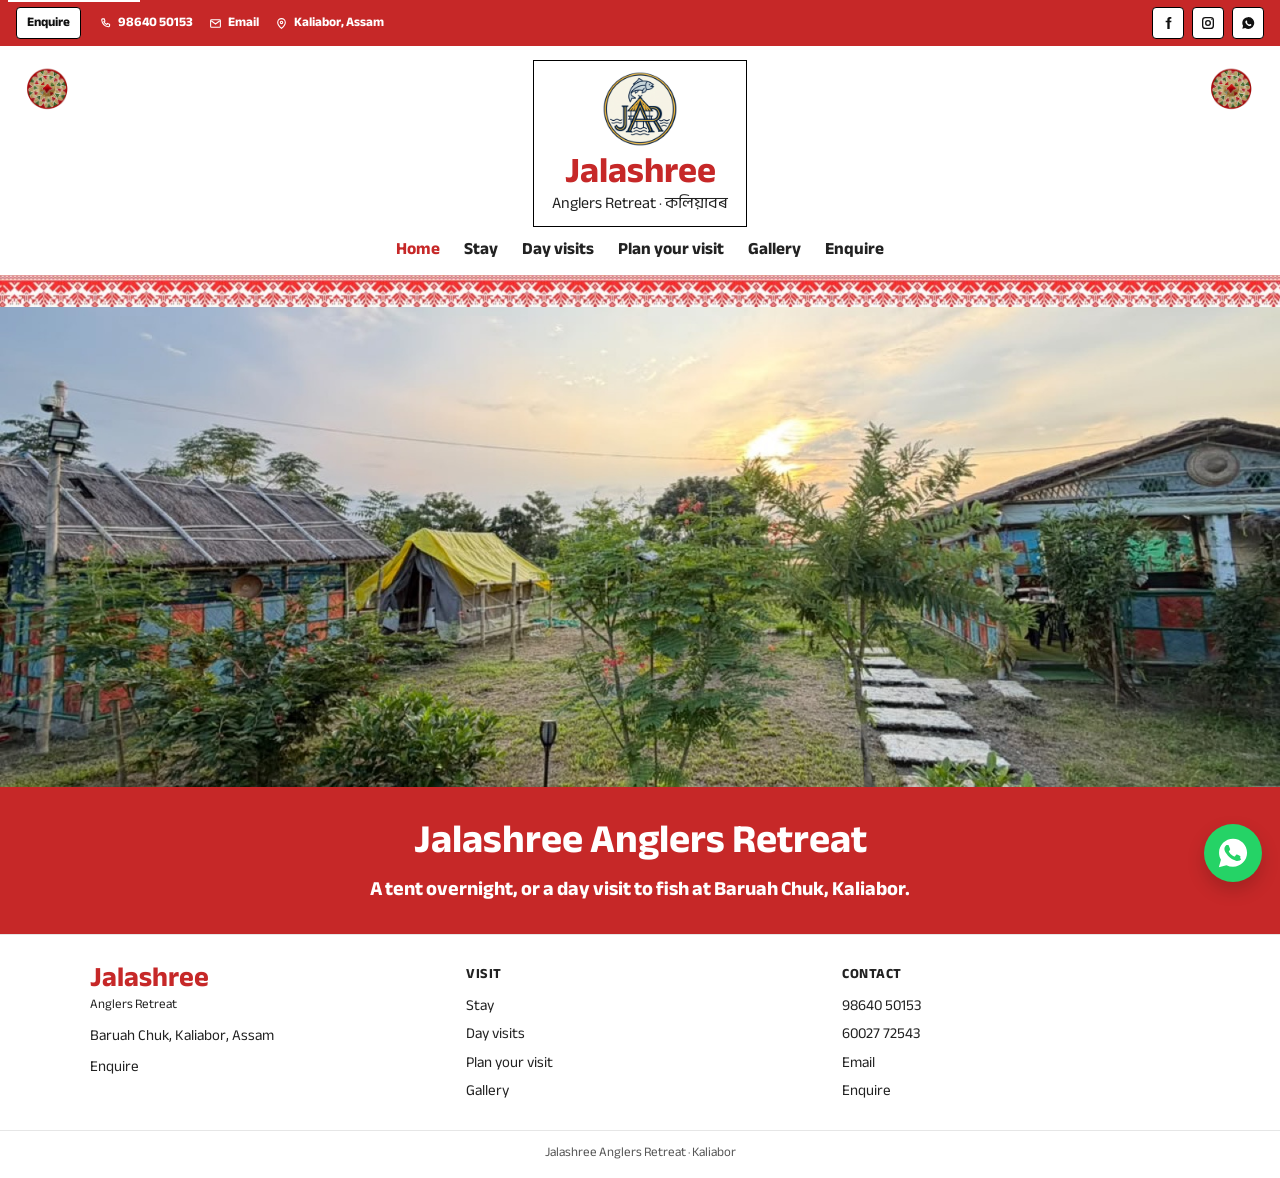
==== commit f7976a7a: "Add a white Enquire button, and give the phone header a little more room." ====
--- a/index.html
+++ b/index.html
@@ -11,6 +11,7 @@
   <body>
     <a class="skip" href="#content">Skip to content</a>
     <div class="topbar">
+      <a class="top-enquire" href="book.html">Enquire</a>
       <div class="top-meta">
         <a class="top-item" href="tel:+919864050153"><svg width="13" height="13" viewBox="0 0 24 24" fill="none" stroke="currentColor" stroke-width="2" aria-hidden="true" focusable="false"><path d="M6.5 3.5h3l1.5 4-2 1.2a12 12 0 0 0 5.3 5.3l1.2-2 4 1.5v3A2 2 0 0 1 17.5 18 14.5 14.5 0 0 1 5 5.5a2 2 0 0 1 1.5-2z"/></svg>98640 50153</a>
         <a class="top-item" href="mailto:jalashreeanglersretreat@gmail.com"><svg width="13" height="13" viewBox="0 0 24 24" fill="none" stroke="currentColor" stroke-width="2" aria-hidden="true" focusable="false"><rect x="3" y="5" width="18" height="14" rx="1.5"/><path d="M4 7l8 6 8-6"/></svg>Email</a>
--- a/styles.css
+++ b/styles.css
@@ -128,7 +128,7 @@
 
 .topbar {
   display: flex;
-  justify-content: space-between;
+  justify-content: flex-start;
   align-items: center;
   flex-wrap: wrap;
   gap: 8px 18px;
@@ -190,6 +190,28 @@
   color: #111;
 }
 
+.top-enquire {
+  display: inline-flex;
+  align-items: center;
+  justify-content: center;
+  min-height: 32px;
+  padding: 0 10px;
+  border: 1.5px solid #000;
+  border-radius: 4px;
+  background: #fff;
+  color: #111;
+  font-weight: 700;
+  text-decoration: none;
+  white-space: nowrap;
+  flex: 0 0 auto;
+  transition: background-color var(--move), transform var(--move);
+}
+
+.top-enquire:hover {
+  background: #f3f3f3;
+  color: #111;
+}
+
 .topbar .plan {
   min-height: 36px;
   padding: 6px 14px;
@@ -257,6 +279,8 @@
   text-decoration: none;
   color: inherit;
   min-height: 44px;
+  border: 1px solid #000;
+  padding: 10px 18px 12px;
 }
 
 .brand img {
@@ -482,13 +506,98 @@
   object-position: center;
 }
 
+.menu-head {
+  display: flex;
+  flex-wrap: wrap;
+  align-items: center;
+  justify-content: space-between;
+  gap: 10px 16px;
+  margin: 28px 0 12px;
+}
+
+.menu-head .section {
+  margin: 0;
+}
+
+.menu-head .plan {
+  margin-left: auto;
+}
+
 .menu-sheet {
-  margin: 0;
-}
-
-.menu-sheet img {
-  width: min(100%, 896px);
+  display: flex;
+  flex-direction: column;
+  align-items: center;
+  margin: 0;
+}
+
+.menu-open {
+  display: block;
+  padding: 0;
+  border: 0;
+  background: none;
+  cursor: zoom-in;
+}
+
+.menu-sheet img,
+.menu-open img {
+  width: min(64vw, 420px);
   height: auto;
+}
+
+.menu-sheet figcaption {
+  margin-top: 6px;
+  font-size: 15px;
+}
+
+.menu-view {
+  width: min(100vw - 24px, 920px);
+  max-height: calc(100dvh - 24px);
+  margin: auto;
+  padding: 12px;
+  border: 0;
+  overflow: auto;
+}
+
+.menu-view::backdrop {
+  background: rgba(0, 0, 0, 0.72);
+}
+
+.menu-hint {
+  margin: 0 0 8px;
+  color: var(--muted);
+  font-size: 14px;
+}
+
+.menu-view.is-zoomed .menu-hint {
+  display: none;
+}
+
+.menu-close {
+  display: block;
+  margin: 0 0 8px auto;
+  min-height: 44px;
+  padding: 8px 12px;
+  border: 1px solid #000;
+  background: #fff;
+  color: var(--ink);
+  font: inherit;
+  font-weight: 700;
+  cursor: pointer;
+}
+
+.menu-view img {
+  display: block;
+  width: 100%;
+  max-width: 896px;
+  height: auto;
+  margin: 0 auto;
+  cursor: zoom-in;
+}
+
+.menu-view.is-zoomed img {
+  width: 896px;
+  max-width: none;
+  cursor: zoom-out;
 }
 
 .frame img {
@@ -616,7 +725,7 @@
   margin: 18px 0 0;
   padding: 0;
   display: grid;
-  grid-template-columns: repeat(auto-fit, minmax(min(100%, 280px), 1fr));
+  grid-template-columns: 1fr 1fr;
   gap: 22px;
 }
 
@@ -648,6 +757,19 @@
   width: 100%;
   height: 100%;
   object-fit: contain;
+}
+
+.shot-open {
+  display: flex;
+  align-items: center;
+  justify-content: center;
+  width: 100%;
+  height: 100%;
+  margin: 0;
+  padding: 0;
+  border: 0;
+  background: transparent;
+  cursor: zoom-in;
 }
 
 .gallery figcaption {
@@ -1078,23 +1200,38 @@
     color: var(--red);
   }
 
+  .site-head .menu-btn {
+    top: auto;
+    bottom: 22px;
+  }
+
   .jaapi {
-    width: clamp(32px, 6vw, 52px);
+    width: 48px;
     top: 14px;
   }
 
   .jaapi-left {
-    left: calc(max(16px, env(safe-area-inset-left)) + 76px);
+    left: max(16px, env(safe-area-inset-left));
   }
 
   .gallery.home-picks {
     display: grid;
+    grid-template-columns: 1fr 1fr;
     width: min(100% - 32px, 1100px);
     margin: 18px auto 28px;
   }
 
   footer {
     padding-bottom: calc(88px + env(safe-area-inset-bottom));
+  }
+}
+
+@media (max-width: 400px) {
+  .brand {
+    max-width: calc(100% - 132px);
+    margin-left: 76px;
+    margin-right: 56px;
+    padding: 8px 10px 10px;
   }
 }
 
@@ -1112,6 +1249,19 @@
 
   .top-social {
     gap: 6px;
+  }
+
+  .gallery {
+    gap: 12px;
+  }
+
+  .gallery .shot {
+    margin: 8px 8px 0;
+  }
+
+  .gallery figcaption {
+    padding: 8px 8px 10px;
+    font-size: 13px;
   }
 
   .call span {
@@ -1128,15 +1278,8 @@
 }
 
 @media (max-width: 699px) {
-  .gallery.home-picks,
   .foot-grid {
     grid-template-columns: 1fr;
-  }
-}
-
-@media (min-width: 700px) and (max-width: 899px) {
-  .gallery.home-picks {
-    grid-template-columns: repeat(3, minmax(0, 1fr));
   }
 }
 
@@ -1173,6 +1316,7 @@
   }
 
   .topbar .social:hover,
+  .top-enquire:hover,
   .chat:hover {
     transform: translateY(-2px);
   }
